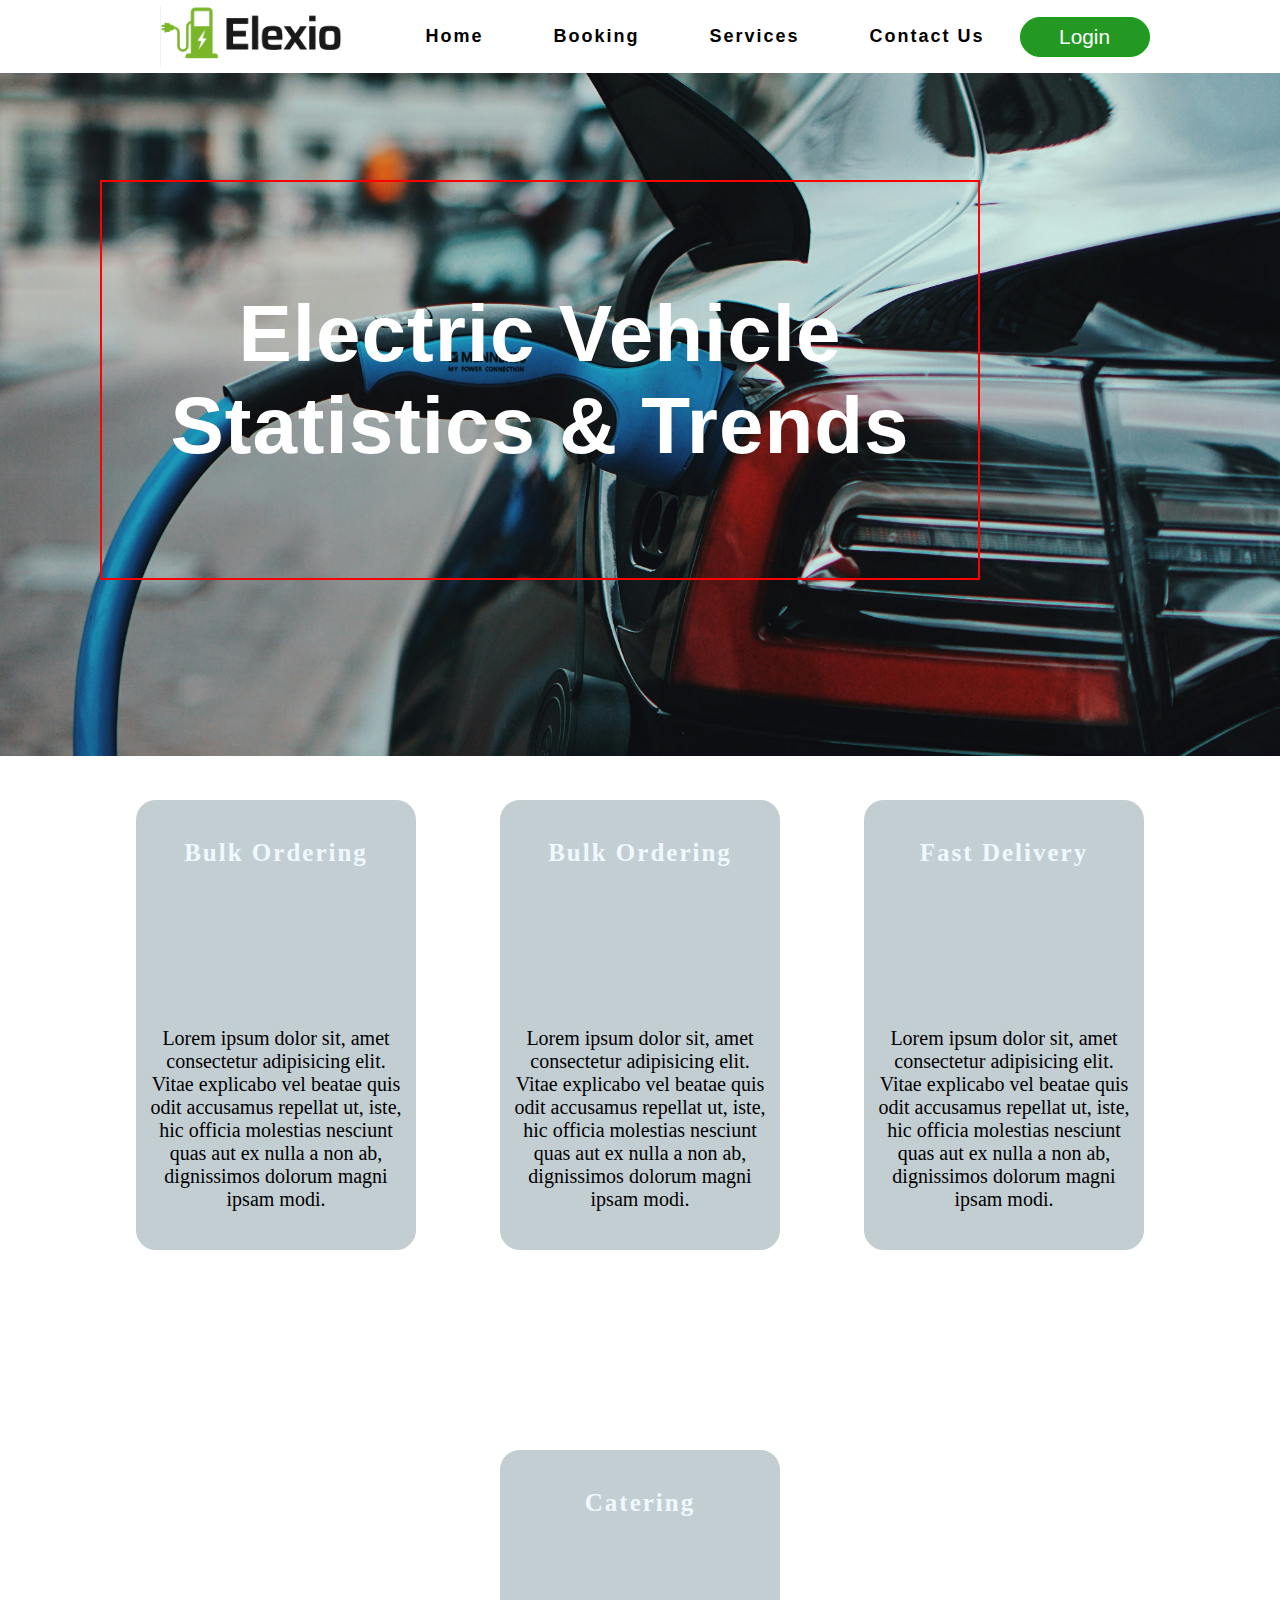
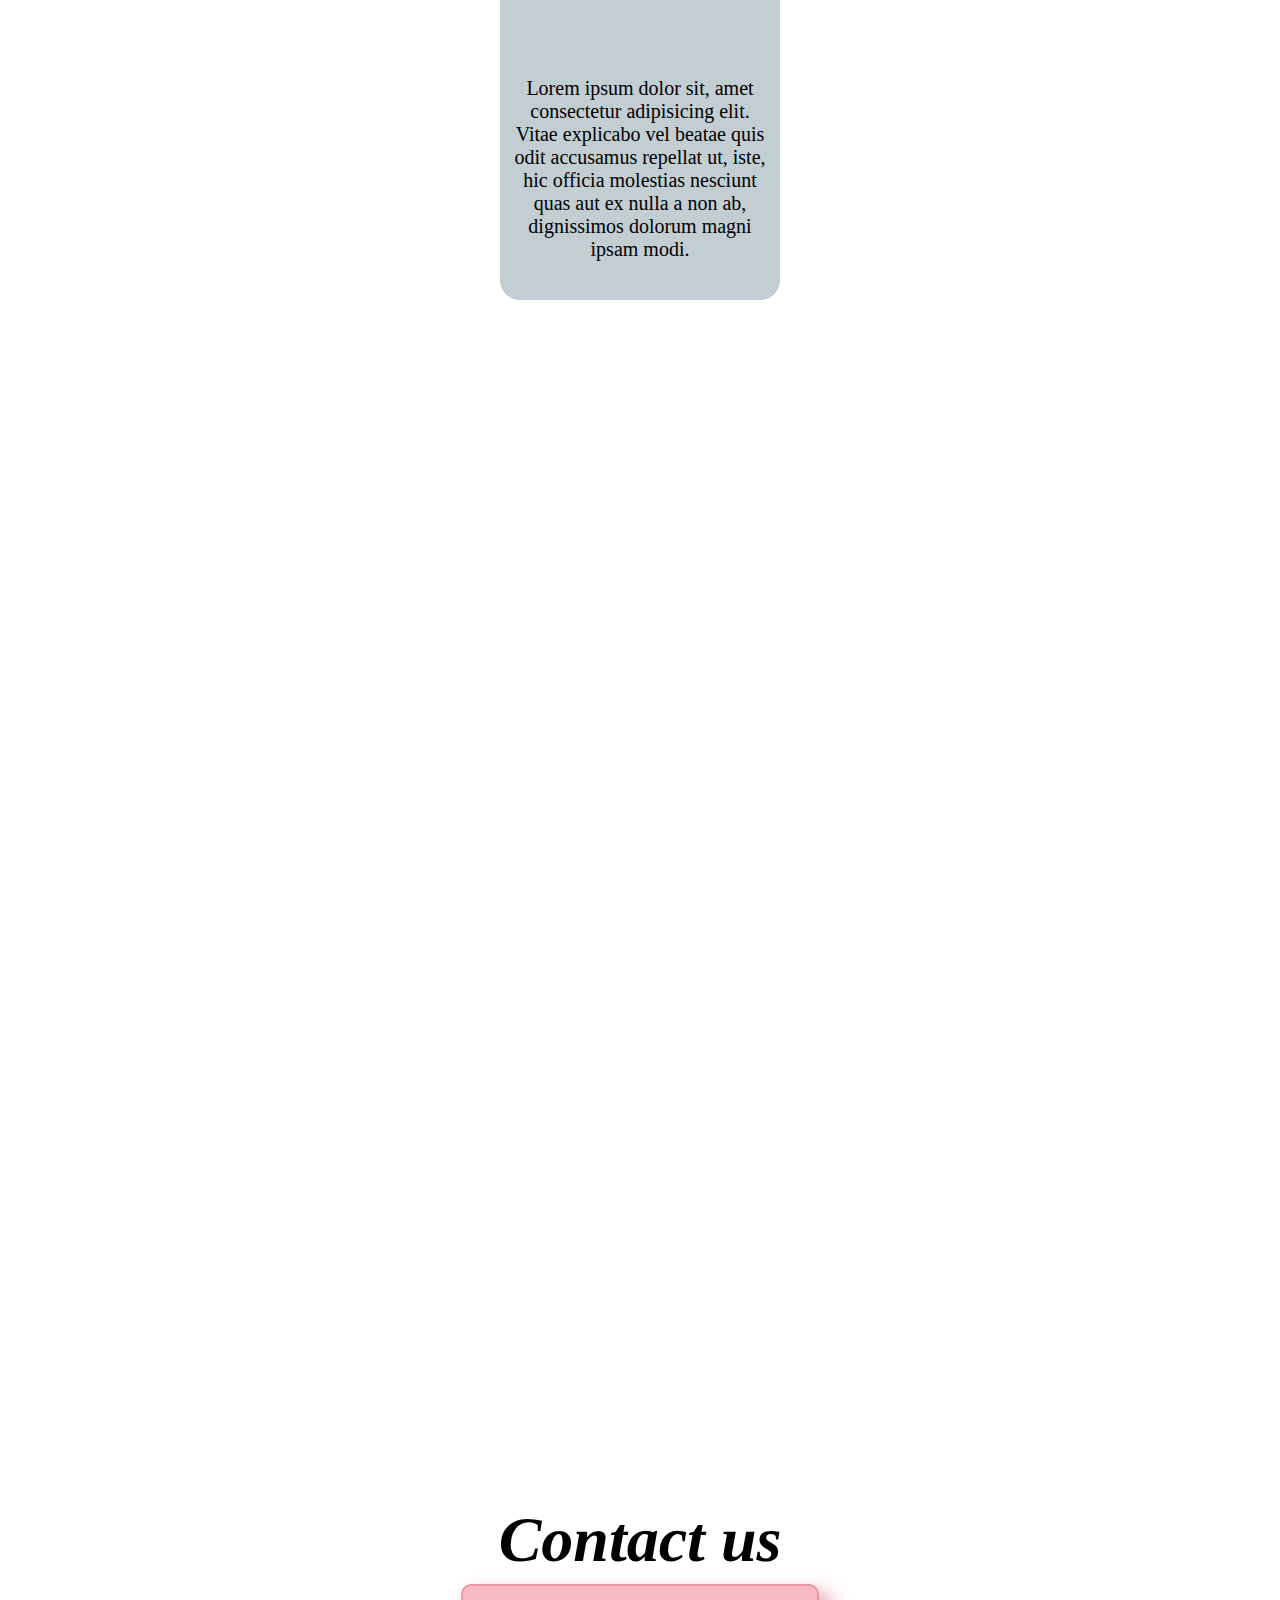
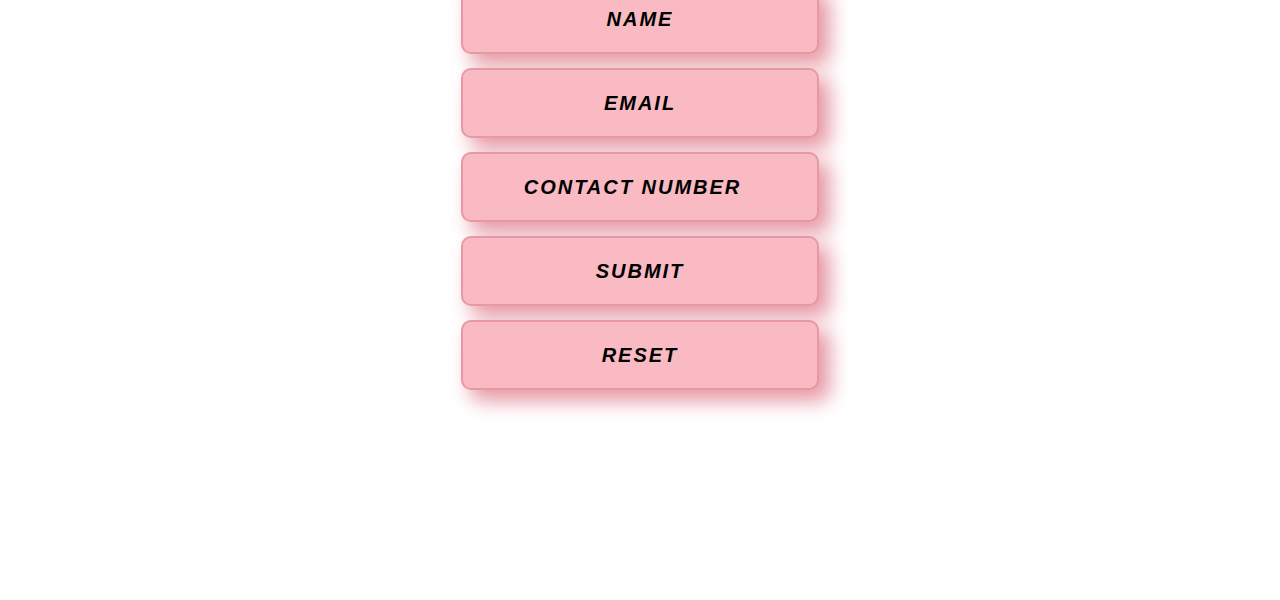
==== elixo/home.html @ 172e045b "hello" ====
<!DOCTYPE html>
<html lang="en">

<head>
    <meta charset="UTF-8">
    <meta http-equiv="X-UA-Compatible" content="IE=edge">
    <meta name="viewport" content="width=device-width, initial-scale=1.0">
    <title>Food Delivery</title>
    <link rel="stylesheet" media="screen and (max-width:1118px)" href=".\CSS\Phone.css">
    <link rel="stylesheet" href="home.css">
    <link rel="preconnect" href="https://fonts.googleapis.com"> 
</head>

<!-- Footer Change and navbar Sticky -->

<body>
    <header>
        <nav>
            <ul>
                <li class="logo"></li>
                <li ><a href="#home" class="navopt">Home</a></li>
                <li class="navopt">Booking</li>
                <li ><a href="#clients" class="navopt">Services</a></li>
                <li ><a href="#contactus" class="navopt">Contact Us</a></li>
                <!-- <li ><a href="#contactus" class="navopt">Login</a></li> -->
                <button class="loginbtn">Login</button>

            </ul>
        </nav>
        <div class="bheader">
            <!-- <h1 id="head"> welcome to our shop</h1>
            <button id="btn1">order now </button> -->
        </div>
        <div class="aboveheader">
          <h1 class="aboveheadtext">Electric Vehicle </h1>
          <h1 class="aboveheadtext">Statistics &  Trends </h1>

        </div>
    </header>

    <div class="container">
        <div class="box">
            <h3>bulk ordering</h3><span class="img" id="img1"></span>Lorem ipsum dolor sit, amet consectetur adipisicing
            elit. Vitae explicabo vel beatae quis odit accusamus repellat ut, iste, hic officia molestias nesciunt quas
            aut ex nulla a non ab, dignissimos dolorum magni ipsam modi.
        </div>
        <div class="box">
          <h3>bulk ordering</h3><span class="img" id="img1"></span>Lorem ipsum dolor sit, amet consectetur adipisicing
          elit. Vitae explicabo vel beatae quis odit accusamus repellat ut, iste, hic officia molestias nesciunt quas
          aut ex nulla a non ab, dignissimos dolorum magni ipsam modi.
      </div>
        <div class="box">
            <h3>fast delivery</h3><span class="img" id="img2"></span>Lorem ipsum dolor sit, amet consectetur adipisicing
            elit. Vitae explicabo vel beatae quis odit accusamus repellat ut, iste, hic officia molestias nesciunt quas
            aut ex nulla a non ab, dignissimos dolorum magni ipsam modi.
        </div>
        <div class="box">
            <h3>catering</h3><span class="img" id="img3"></span>Lorem ipsum dolor sit, amet consectetur adipisicing
            elit. Vitae explicabo vel beatae quis odit accusamus repellat ut, iste, hic officia molestias nesciunt quas
            aut ex nulla a non ab, dignissimos dolorum magni ipsam modi.
        </div>
        <footer>
            <section id="client">
                <div class="clients">
                </div>
            </section>
            <section id="contactus">
                <div class="contact">
                    <div class="input">
                        Contact us
                        <input type="text" placeholder="NAME" class="in-input">
                        <input type="email" placeholder="email" class="in-input">
                        <input type="number" placeholder="Contact Number" class="in-input">
                        <input type="submit" class="in-input">
                        <input type="reset" placeholder="reset" class="in-input">

                    </div>

                </div>
            </section>

        </footer>
    </div>




</body>

</html>
---- elixo/home.css ----
::-webkit-input-placeholder {
  color: var(--text-color)
}

* {
  margin: 0;
  padding: 0;
  box-sizing: border-box;
  /* font-family: 'Poppins', sans-serif; */
}

html {
  scroll-behavior: smooth;
}

:root {
  --text-color: black;
  --text-color2: rgb(24, 23, 23);
  --text-color3: black;
  --box-color: rgb(195, 206, 211);


}

body {
  color: var(--text-color)
}

nav {

  background-color:white;
  display: flex;
  color: black;
  position: absolute;
  top: 0;
  width: 100%;
  justify-content: space-evenly;
  align-items: center;
  

}

ul {
  display: flex;
  justify-content:center;
  align-items:center;
  flex-wrap: wrap;

}

li {
  list-style: none;
  padding: 5px ;
  margin: 6px 30px;
  /* font-style: italic; */
  font-weight:750;
  font-family:'Franklin Gothic Medium', 'Arial Narrow', Arial, sans-serif;
  text-transform:capitalize;
  letter-spacing: 2px;
  font-size: 18px;

}

/* login button */
.loginbtn
{
  background-color: rgb(35, 153, 35);
  /* border: none; */
  border-radius: 2rem;
  border: 1px solid rgb(15, 161, 15);
  width: 130px;
  height: 40px;
  font-size: 1.3rem;
  font-weight: bold;
  color: white;
  font-family: "Poppins", sans-serif;
  font-weight: 500;
  font-style: normal;

}

.loginbtn:hover{
  background-color: black;
  transition-delay:110ms ;

}

.navopt:hover{
  color: rgb(123, 201, 5);
}

a{
  /* margin:6px 90px; */
}

nav ul li a {
  cursor: pointer;
  text-decoration: none;
  color: var(--text-color);
}

/* nav ul li :hover {
  background-color: aliceblue;
  color: var(--text-color2);
  border: 2px solid white;
  border-radius: 10px;
} */

.logo {
  background: url('./image/logo.png')no-repeat center center/cover;
  width: 200px;
  height: 61px;
  position: relative;
  left: 0px;
  top: 0px;
}

header::before {
  content: "";
  position: absolute;
  display: flex;
  justify-content: center;
  align-items: center;
  flex-wrap: wrap;

  width: 100%;
  height: 756px;

  background: url('./image/precious-madubuike-N2Td7KpIvYc-unsplash.jpg') no-repeat center center/cover;
  z-index: -1;
  
  background-color: rgba(0,0,0,.5);
  overflow: hidden;
}

header {
  display: flex;
  justify-content: center;
}

header div {
  display: flex;
  flex-direction: column;
  justify-content: center;
  align-items: center;
  position: relative;
  bottom: -150px;

  flex-wrap: wrap;
  height: 200px;
  width: 100%;
  margin: 10px auto;


}

.bheader :nth-child(1) {
  font-size: 3rem;
  font-style: italic;

  position: relative;
  top: 2px;
  padding: 20px 20px;
  text-transform: capitalize;
  text-align: center;
}


.bheader :nth-child(2) {
  position: relative;
  display: block;
  justify-content: center;
  padding: 14px;
  text-transform: uppercase;
  font-weight: bold;
  bottom: 1px;

  color: var(--text-color2);
  background-color: rgb(255, 255, 255, 0.3);
  border-radius: 10px;
  border: 3px solid var(--text-color3);
  font-style: italic;
  cursor: pointer;

}

.aboveheader{
  width: 880px;
  height: 400px;
  border: 2px solid red;
  position: absolute;
  left: 100px;
  top: 170px;
color: white;


}

.aboveheadtext
{
  letter-spacing: 1px;
  font-size: 5rem;
  font-family: 'Poppins', sans-serif;
  display: block;
  font-weight: 680;
  text-align: left;
}


.container {
  display: flex;
  justify-content: center;
  align-items: center;
  position: absolute;
  top: 700px;
  flex-wrap: wrap;
  width: 100vw;
  height: 200px;

}

.box {

  display: flex;
  display: inline-flex;
  justify-content: space-between;
  align-items: center;
  flex-wrap: wrap;
  border: 2px solid var(--box-color);
  height: 450px;
  width: 280px;
  margin: 100px 42px;
  padding: 22px 12px;
  color: var(--text-color);
  text-align: center;
  background-color: var(--box-color);
  z-index: -1;
}

div {
  font-size: 20px;

}

h3 {
  display: flex;
  width: 300px;
  justify-content: center;
  text-transform: capitalize;
  color: aliceblue;
  letter-spacing: 2px;
  font-size: 25px;
}

.img {

  width: 300px;
  height: 100px;
  border-radius: 20px;
  position: relative;


}

#img1::before {
  content: "";
  background: url('../images/bulk.jpg')no-repeat center center/cover;
  z-index: -1;

  width: 250px;
  height: 100px;
  position: absolute;
  top: -2px;
  left: 3px;
  border-radius: 20px;

}

#img2::before {
  content: "";
  background: url('../images/delivery.jpg') no-repeat center center/cover;
  z-index: -1;

  width: 250px;
  height: 100px;
  position: absolute;
  top: 0px;
  left: 3px;
  border-radius: 20px;


}

#img3::before {
  content: "";
  background-image: url('../images/catering.jpg');
  z-index: -1;

  width: 250px;
  height: 100px;
  position: absolute;
  top: 0px;
  left: 3px;
  border-radius: 20px;
}


.box {
  border-radius: 20px;
  box-shadow: 20px 10px 50px 2px var(--box-color), 20px 10px 50px 2px var(--box-shadw);
}




.clients {
  display: flex;
  justify-content: start;
  width: 100vw;
  height: 100vh;

  background: url('../images/clients.png')no-repeat center center/cover;
  opacity: .9;
}

.contact::before {
  content: "";

  display: flex;
  justify-content: flex-end;
  align-items: end;
  /* position: absolute; */
  /* flex-wrap: wrap; */
  width: 100vw;
  height: 100vh;
  background: url('../images/contact us.png')no-repeat center center/cover;
  opacity: 1;
  z-index: -1;
}

.contact {
  display: flex;
  justify-content: center;
  align-items: center;
  position: absolute;
  overflow: hidden;

}

.input {
  display: flex;
  position: absolute;
  /* top: 1102px; */
  height: 100vh;
  width: 100vw;
  /* flex-wrap: wrap; */
  /* border: 2px solid red; */
  align-items: center;
  justify-content: center;
  flex-direction: column;
  font-size: 4rem;
  font-weight: bold;
  font-style: italic;

}

input {
  display: inline-block;
  margin: 7px 418px;
  width: 358px;
  height: 70px;
  padding: 11px 11px;
  text-transform: uppercase;
  letter-spacing: 2px;
  text-align: center;
  /* color: var(--text-color2); */
  font-size: 20px;
  font-style: italic;
  font-weight: bold;
  border-radius: 10px;
  background-color: rgb(250, 186, 195);
  color: var(--text-color);
  border: 2px solid rgb(231, 152, 165);
  box-shadow: 10px 10px 20px 1px rgb(231, 152, 165);
  cursor: pointer;
}

input:hover {
  border-radius: 25px;


}

input[type=text]:focus {
  border: none;

}



@media (min-width:250px) and (max-width:460px) {
  .input {
      width: 100vw;
  }

  header div {
      height: fit-content;
      position: absolute;
      bottom: 60px;

  }

}

@media (max-width:400px) {
  .input {
      width: 100vw;
  }

  header div {
      height: min-content;
      position: absolute;
      margin: 15px 2px;
      bottom: -1px;

  }

}
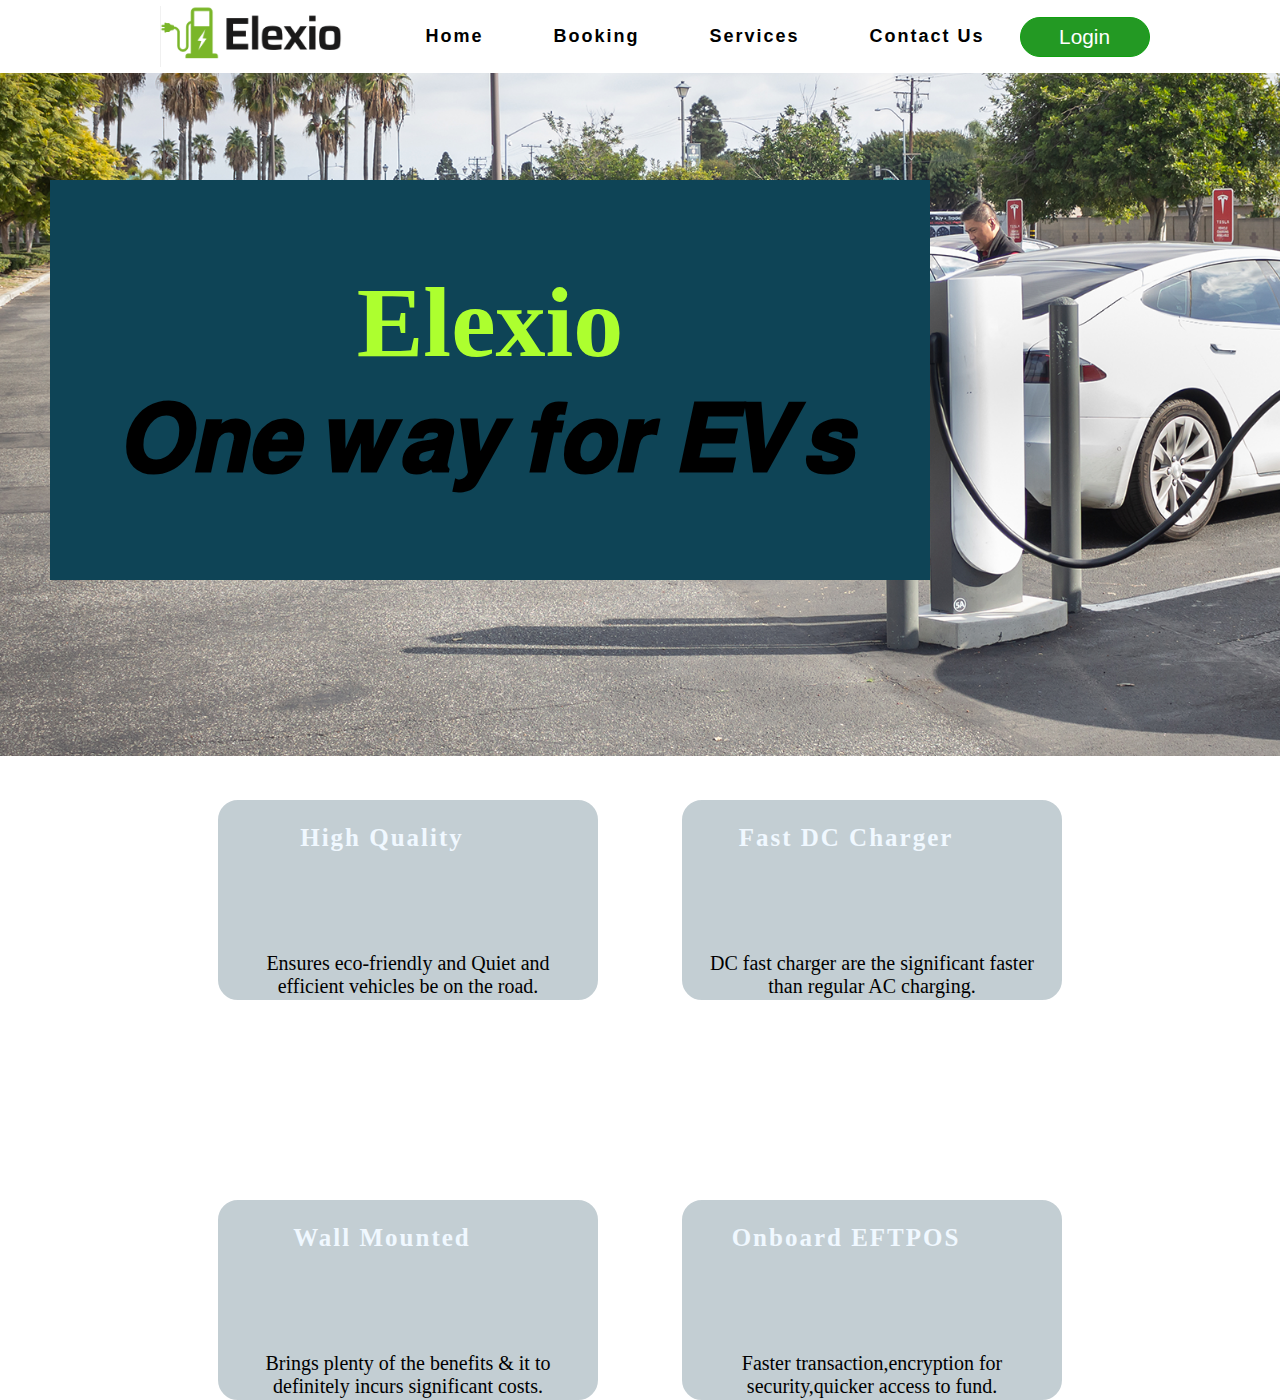
==== commit 6313a907: "hello" ====
--- a/elixo/home.html
+++ b/elixo/home.html
@@ -5,10 +5,84 @@
     <meta charset="UTF-8">
     <meta http-equiv="X-UA-Compatible" content="IE=edge">
     <meta name="viewport" content="width=device-width, initial-scale=1.0">
-    <title>Food Delivery</title>
+    <title>Elixio</title>
     <link rel="stylesheet" media="screen and (max-width:1118px)" href=".\CSS\Phone.css">
     <link rel="stylesheet" href="home.css">
     <link rel="preconnect" href="https://fonts.googleapis.com"> 
+    <style>
+        nav {
+
+            background-color:white;
+            display: flex;
+            color: black;
+            position: absolute;
+            top: 0;
+            width: 100%;
+            justify-content: space-evenly;
+            align-items: center;
+            
+          
+          }
+          ul {
+            display: flex;
+            justify-content:center;
+            align-items:center;
+            flex-wrap: wrap;
+          
+          }
+          li {
+            list-style: none;
+            padding: 5px ;
+            margin: 6px 30px;
+            /* font-style: italic; */
+            font-weight:750;
+            font-family:'Franklin Gothic Medium', 'Arial Narrow', Arial, sans-serif;
+            text-transform:capitalize;
+            letter-spacing: 2px;
+            font-size: 18px;
+          
+          }
+.loginbtn
+{
+  background-color: rgb(35, 153, 35);
+  /* border: none; */
+  border-radius: 2rem;
+  border: 1px solid rgb(15, 161, 15);
+  width: 130px;
+  height: 40px;
+  font-size: 1.3rem;
+  font-weight: bold;
+  color: white;
+  font-family: "Poppins", sans-serif;
+  font-weight: 500;
+  font-style: normal;
+
+}
+
+.loginbtn:hover{
+  background-color: black;
+  transition-delay:110ms ;
+
+}
+.navopt:hover{
+    color: rgb(123, 201, 5);
+  }
+  nav ul li a {
+    cursor: pointer;
+    text-decoration: none;
+    color: var(--text-color);
+  }
+  .logo {
+    background: url('./image/logo.png')no-repeat center center/cover;
+    width: 200px;
+    height: 61px;
+    position: relative;
+    left: 0px;
+    top: 0px;
+  }
+
+
+    </style>
 </head>
 
 <!-- Footer Change and navbar Sticky -->
@@ -32,55 +106,29 @@
             <button id="btn1">order now </button> -->
         </div>
         <div class="aboveheader">
-          <h1 class="aboveheadtext">Electric Vehicle </h1>
-          <h1 class="aboveheadtext">Statistics &  Trends </h1>
+          <h1 class="aboveheadtext elexio">Elexio </h1>
+          <h1 class="aboveheadtext">𝙊𝙣𝙚 𝙬𝙖𝙮 𝙛𝙤𝙧 𝙀𝙑𝙨 </h1>
 
         </div>
     </header>
 
     <div class="container">
         <div class="box">
-            <h3>bulk ordering</h3><span class="img" id="img1"></span>Lorem ipsum dolor sit, amet consectetur adipisicing
-            elit. Vitae explicabo vel beatae quis odit accusamus repellat ut, iste, hic officia molestias nesciunt quas
-            aut ex nulla a non ab, dignissimos dolorum magni ipsam modi.
+            <h3>High Quality</h3><span class="img" id="img1"></span>Ensures eco-friendly and Quiet and efficient vehicles be on the road.
         </div>
         <div class="box">
-          <h3>bulk ordering</h3><span class="img" id="img1"></span>Lorem ipsum dolor sit, amet consectetur adipisicing
-          elit. Vitae explicabo vel beatae quis odit accusamus repellat ut, iste, hic officia molestias nesciunt quas
-          aut ex nulla a non ab, dignissimos dolorum magni ipsam modi.
+          <h3>Fast DC Charger</h3><span class="img" id="img1"></span>DC fast charger are the significant faster than regular AC charging.
       </div>
         <div class="box">
-            <h3>fast delivery</h3><span class="img" id="img2"></span>Lorem ipsum dolor sit, amet consectetur adipisicing
-            elit. Vitae explicabo vel beatae quis odit accusamus repellat ut, iste, hic officia molestias nesciunt quas
-            aut ex nulla a non ab, dignissimos dolorum magni ipsam modi.
+            <h3>Wall Mounted</h3><span class="img" id="img2"></span>Brings plenty of the benefits & it to definitely incurs significant costs.
         </div>
         <div class="box">
-            <h3>catering</h3><span class="img" id="img3"></span>Lorem ipsum dolor sit, amet consectetur adipisicing
-            elit. Vitae explicabo vel beatae quis odit accusamus repellat ut, iste, hic officia molestias nesciunt quas
-            aut ex nulla a non ab, dignissimos dolorum magni ipsam modi.
+            <h3>Onboard EFTPOS</h3><span class="img" id="img3"></span>Faster transaction,encryption for security,quicker access to fund.
         </div>
-        <footer>
-            <section id="client">
-                <div class="clients">
-                </div>
-            </section>
-            <section id="contactus">
-                <div class="contact">
-                    <div class="input">
-                        Contact us
-                        <input type="text" placeholder="NAME" class="in-input">
-                        <input type="email" placeholder="email" class="in-input">
-                        <input type="number" placeholder="Contact Number" class="in-input">
-                        <input type="submit" class="in-input">
-                        <input type="reset" placeholder="reset" class="in-input">
-
-                    </div>
-
-                </div>
-            </section>
-
-        </footer>
+       
     </div>
+    
+       
 
 
 
--- a/elixo/home.css
+++ b/elixo/home.css
@@ -26,78 +26,22 @@
   color: var(--text-color)
 }
 
-nav {
-
-  background-color:white;
-  display: flex;
-  color: black;
-  position: absolute;
-  top: 0;
-  width: 100%;
-  justify-content: space-evenly;
-  align-items: center;
-  
-
-}
-
-ul {
-  display: flex;
-  justify-content:center;
-  align-items:center;
-  flex-wrap: wrap;
-
-}
-
-li {
-  list-style: none;
-  padding: 5px ;
-  margin: 6px 30px;
-  /* font-style: italic; */
-  font-weight:750;
-  font-family:'Franklin Gothic Medium', 'Arial Narrow', Arial, sans-serif;
-  text-transform:capitalize;
-  letter-spacing: 2px;
-  font-size: 18px;
-
-}
+
+
+
+
+
 
 /* login button */
-.loginbtn
-{
-  background-color: rgb(35, 153, 35);
-  /* border: none; */
-  border-radius: 2rem;
-  border: 1px solid rgb(15, 161, 15);
-  width: 130px;
-  height: 40px;
-  font-size: 1.3rem;
-  font-weight: bold;
-  color: white;
-  font-family: "Poppins", sans-serif;
-  font-weight: 500;
-  font-style: normal;
-
-}
-
-.loginbtn:hover{
-  background-color: black;
-  transition-delay:110ms ;
-
-}
-
-.navopt:hover{
-  color: rgb(123, 201, 5);
-}
+
+
+
 
 a{
   /* margin:6px 90px; */
 }
 
-nav ul li a {
-  cursor: pointer;
-  text-decoration: none;
-  color: var(--text-color);
-}
+
 
 /* nav ul li :hover {
   background-color: aliceblue;
@@ -106,14 +50,7 @@
   border-radius: 10px;
 } */
 
-.logo {
-  background: url('./image/logo.png')no-repeat center center/cover;
-  width: 200px;
-  height: 61px;
-  position: relative;
-  left: 0px;
-  top: 0px;
-}
+
 
 header::before {
   content: "";
@@ -125,8 +62,8 @@
 
   width: 100%;
   height: 756px;
-
-  background: url('./image/precious-madubuike-N2Td7KpIvYc-unsplash.jpg') no-repeat center center/cover;
+/* background:linear-gradient(to right,green,black); */
+  background: url('./image/slider-mainbg-006.png') no-repeat center center/cover;
   z-index: -1;
   
   background-color: rgba(0,0,0,.5);
@@ -187,16 +124,18 @@
 .aboveheader{
   width: 880px;
   height: 400px;
-  border: 2px solid red;
-  position: absolute;
-  left: 100px;
+  /* border: 2px solid red; */
+  position: absolute;
+  left: 50px;
   top: 170px;
 color: white;
-
-
-}
-
-.aboveheadtext
+background:rgb(14, 68, 86);
+/* opacity:0.5; */
+
+
+}
+
+/* .aboveheadtext
 {
   letter-spacing: 1px;
   font-size: 5rem;
@@ -204,6 +143,24 @@
   display: block;
   font-weight: 680;
   text-align: left;
+} */
+
+.aboveheadtext
+{
+  font-size: 100px;
+  font-weight: 900;
+/* background-image: url('[data-uri]'); */
+/* background-image: url('https://encrypted-tbn0.gstatic.com/images?q=tbn:ANd9GcQ-m5CxLlxIh6Z-O4kY_HsONZR8tOrpYgCdKps67EaWxA&s'); */
+/* background-image: url(./image/slider-mainbg-006.png); */
+background-size: cover;
+  background-clip: text;
+  background-position: center;
+  color:black;
+
+}
+.elexio{
+  margin-left: 00;
+  color: greenyellow;
 }
 
 
@@ -227,8 +184,8 @@
   align-items: center;
   flex-wrap: wrap;
   border: 2px solid var(--box-color);
-  height: 450px;
-  width: 280px;
+  height: 200px;
+  width: 380px;
   margin: 100px 42px;
   padding: 22px 12px;
   color: var(--text-color);
@@ -309,120 +266,34 @@
   border-radius: 20px;
   box-shadow: 20px 10px 50px 2px var(--box-color), 20px 10px 50px 2px var(--box-shadw);
 }
-
-
-
-
-.clients {
-  display: flex;
-  justify-content: start;
-  width: 100vw;
-  height: 100vh;
-
-  background: url('../images/clients.png')no-repeat center center/cover;
-  opacity: .9;
-}
-
-.contact::before {
-  content: "";
-
-  display: flex;
-  justify-content: flex-end;
-  align-items: end;
-  /* position: absolute; */
-  /* flex-wrap: wrap; */
-  width: 100vw;
-  height: 100vh;
-  background: url('../images/contact us.png')no-repeat center center/cover;
-  opacity: 1;
-  z-index: -1;
-}
-
-.contact {
-  display: flex;
-  justify-content: center;
-  align-items: center;
-  position: absolute;
-  overflow: hidden;
-
-}
-
-.input {
-  display: flex;
-  position: absolute;
-  /* top: 1102px; */
-  height: 100vh;
-  width: 100vw;
-  /* flex-wrap: wrap; */
-  /* border: 2px solid red; */
-  align-items: center;
-  justify-content: center;
-  flex-direction: column;
-  font-size: 4rem;
-  font-weight: bold;
-  font-style: italic;
-
-}
-
-input {
-  display: inline-block;
-  margin: 7px 418px;
-  width: 358px;
-  height: 70px;
-  padding: 11px 11px;
-  text-transform: uppercase;
-  letter-spacing: 2px;
-  text-align: center;
-  /* color: var(--text-color2); */
-  font-size: 20px;
-  font-style: italic;
-  font-weight: bold;
-  border-radius: 10px;
-  background-color: rgb(250, 186, 195);
-  color: var(--text-color);
-  border: 2px solid rgb(231, 152, 165);
-  box-shadow: 10px 10px 20px 1px rgb(231, 152, 165);
+slider-container {
+  position: relative;
+  width: 100%;
+  max-width: 800px;
+  margin: 0 auto;
+}
+
+.slider-images {
+  display: flex;
+  transition: transform 0.5s ease-in-out;
+}
+
+.slider-images img {
+  width: 100%;
+}
+.slider-buttons {
+  position: absolute;
+  top: 50%;
+  transform: translateY(-50%);
+  width: 100%;
+  display: flex;
+  justify-content: space-between;
+}
+
+.slider-button {
+  background-color: rgba(0, 0, 0, 0.5);
+  color: white;
+  border: none;
   cursor: pointer;
-}
-
-input:hover {
-  border-radius: 25px;
-
-
-}
-
-input[type=text]:focus {
-  border: none;
-
-}
-
-
-
-@media (min-width:250px) and (max-width:460px) {
-  .input {
-      width: 100vw;
-  }
-
-  header div {
-      height: fit-content;
-      position: absolute;
-      bottom: 60px;
-
-  }
-
-}
-
-@media (max-width:400px) {
-  .input {
-      width: 100vw;
-  }
-
-  header div {
-      height: min-content;
-      position: absolute;
-      margin: 15px 2px;
-      bottom: -1px;
-
-  }
-
-}+  padding: 10px;
+}
